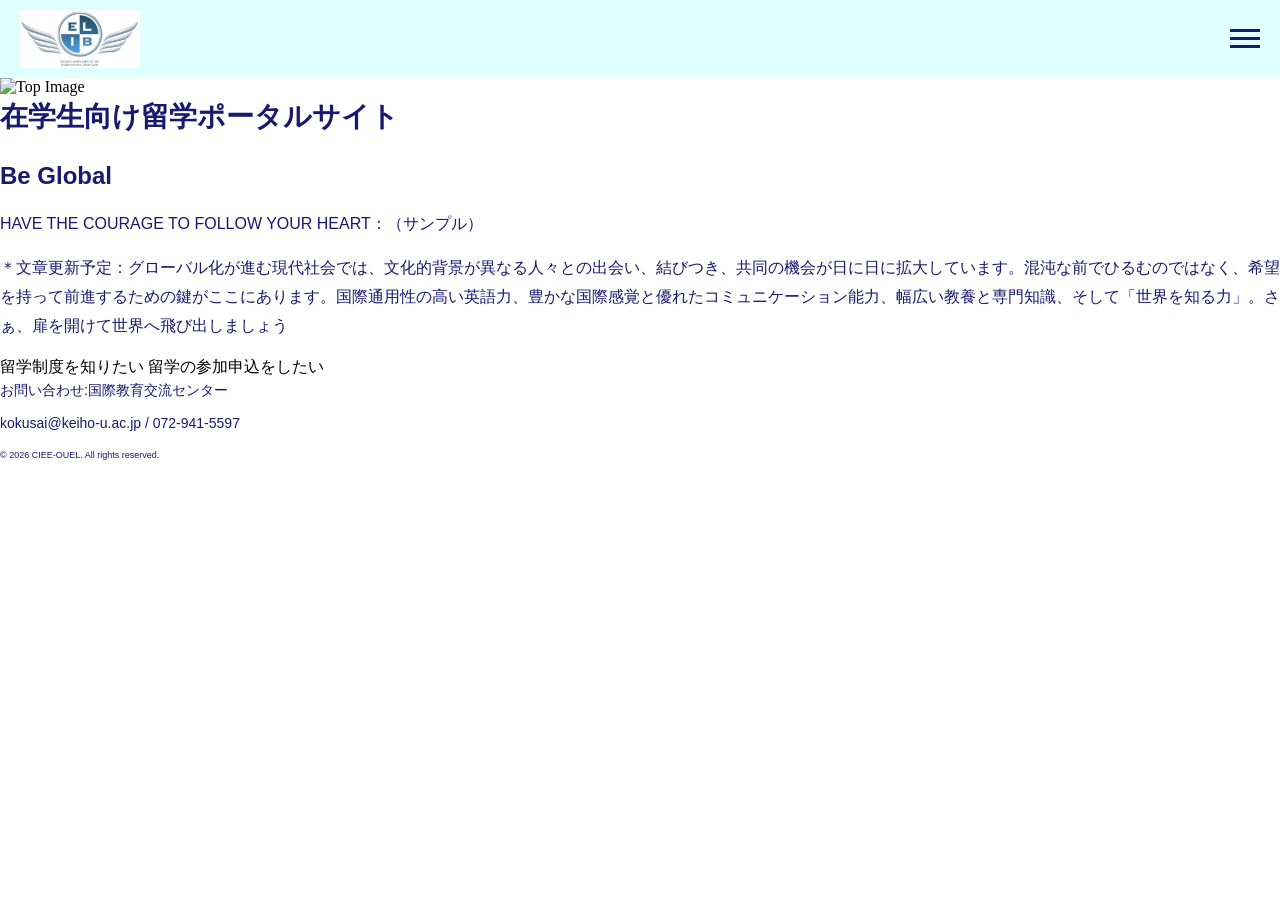
==== 01_index.html @ 90cb20e6 "ヘッダー、ハンバーガーメニュー実装" ====
<!DOCTYPE html>
<html lang="ja">

<head>
    <meta charset="UTF-8">
    <meta name="viewport" content="width=device-width, initial-scale=1.0">
    <link rel="icon" href="./images/favicon.png" type="image/png">
    <link rel="apple-touch-icon" sizes="180x180" href="./images/favicon.png">
    <meta property="og:title" content="在学生向け留学ポータルサイト：Be Global">
    <meta property="og:description"
        content="HAVE THE COURAGE TO FOLLOW YOUR HEART：（サンプル）グローバル化が進む現代社会では、文化的背景が異なる人々との出会い、結びつき、共同の機会が日に日に拡大しています。混沌な前でひるむのではなく、希望を持って前進するための鍵がここにあります。">
    <meta property="og:type" content="website">
    <meta property="og:image" content="./images/favicon.png">

    <link rel="stylesheet" href="./design/CSS/00-1_reset.css">
    <link rel="stylesheet" href="./design/CSS/00-2_common.css">
    <link rel="stylesheet" href="./design/CSS/01_index.css">

    <title>Be Global</title>
</head>

<body>
    <header>

        <div class="flex-container">
            <a href="./01_index.html" class="header-logo"><img src="./design/images/uni_logo.jpeg" alt="大学ロゴ"></a>

            <button class="hamburger" type="button" aria-label="メニュー">
                <span class="bar"></span>
                <span class="bar"></span>
                <span class="bar"></span>
            </button>
            <nav class="global-nav">
                <ul>
                    <li><a href="./01_index.html">ホーム</a></li>
                    <li><a href="./04_programs.html">留学制度</a></li>
                    <li><a href="./02_apply.html">参加申込</a></li>
                </ul>
            </nav>
        </div>

    </header>

    <main>
        <div class="container">
            <img src="https://placehold.jp/5c5f84/ffffff/1920x1080.png" alt="Top Image" class="top-image">
            <h1>在学生向け留学ポータルサイト</h1>
            <h2>Be Global</h2>
        </div>
        <p>HAVE THE COURAGE TO FOLLOW YOUR HEART：（サンプル）</p>
        <p>＊文章更新予定：グローバル化が進む現代社会では、文化的背景が異なる人々との出会い、結びつき、共同の機会が日に日に拡大しています。混沌な前でひるむのではなく、希望を持って前進するための鍵がここにあります。国際通用性の高い英語力、豊かな国際感覚と優れたコミュニケーション能力、幅広い教養と専門知識、そして「世界を知る力」。さぁ、扉を開けて世界へ飛び出しましょう
        </p>

        <a href="./02_programs.html" class="btn">留学制度を知りたい</a>
        <a href="./03_apply.html" class="btn">留学の参加申込をしたい</a>
    </main>

    <footer>
        <p>お問い合わせ:国際教育交流センター</p>
        <p>kokusai@keiho-u.ac.jp / 072-941-5597</p>
        <small>&copy; 2026 CIEE-OUEL. All rights reserved.</small>
    </footer>

    <script src="./design/js/script.js"></script>
</body>

</html>
---- design/CSS/00-2_common.css ----
h1{
    color:#191970;
    font-size:28px;
    font-family: "Inter", Hiragino Kaku Gothic ProN, sans-serif;
    font-weight: bold;
    line-height: 1.5;
    margin-bottom: 20px;
}

h2 {
    color: #191970;
    font-size: 24px;
    font-family: "Inter", Hiragino Kaku Gothic ProN, sans-serif;
    font-weight: bold;
    line-height: 1.5;
    margin-bottom: 16px;
}

h3 {
    color: #191970;
    font-size: 20px;
    font-family: "Inter", Hiragino Kaku Gothic ProN, sans-serif;
    font-weight: bold;
    line-height: 1.5;
    margin-bottom: 12px;
}

p {
    color: #191970;
    font-size: 16px;
    font-family: "Inter", Hiragino Kaku Gothic ProN, sans-serif;
    font-weight: normal;
    line-height: 1.8;
    margin-bottom: 16px;
}

ul {
    color: #191970;
    font-size: 16px;
    font-family: "Inter", Hiragino Kaku Gothic ProN, sans-serif;
    font-weight: normal;
    line-height: 1.8;
    margin-bottom: 16px;
}

li {
    color: #191970;
    font-size: 16px;
    font-family: "Inter", Hiragino Kaku Gothic ProN, sans-serif;
    font-weight: normal;
    line-height: 1.8;
    margin-bottom: 8px;
}

header ul {
    color: #191970;
    font-size: 16px;
    font-family: "Inter", Hiragino Kaku Gothic ProN, sans-serif;
    font-weight: normal;
    line-height: 1.5;
    margin-bottom: 8px;
}

header li {
    color: #191970;
    font-size: 16px;
    font-family: "Inter", Hiragino Kaku Gothic ProN, sans-serif;
    font-weight: normal;
    line-height: 1.8;
    margin-bottom: 8px;
}

footer p {
    color: #191970;
    font-size: 14px;
    font-family: "Inter", Hiragino Kaku Gothic ProN, sans-serif;
    font-weight: normal;
    line-height: 1.8;
    margin-bottom: 8px;
}

small {
    color: #191970;
    font-size: 9px;
    font-family: "Inter", Hiragino Kaku Gothic ProN, sans-serif;
    font-weight: normal;
    line-height: 1.8;
    margin-bottom: 8px;
}

header {
    position: sticky;
    top: 0;
    z-index: 1000;
}

.flex-container {
    display: flex;
    justify-content: space-between;
    align-items: center;
    padding: 10px 20px;
    position: relative;
    background-color: #E0FFFF;
}

.header-logo img {
    width: 120px;
    height: auto;
}

.hamburger{
    border: none;
    background-color: transparent;
    padding: 0;
    cursor: pointer;
}

.hamburger .bar{
    display: block;
    width: 30px;
    height: 3px;
    margin: 5px auto;
    background-color: #191970;
    transition: all 0.3s ease-in-out;
}

.global-nav {
    position: absolute;
    top: 100%;
    right: 0;

    background-color: white;
    padding: 10px 20px;
    box-shadow: 0 4px 10px rgba(0, 0, 0, 0.15);
    border-radius: 0 0 8px 8px;

    opacity: 0;
    visibility: hidden;
    transform: translateY(-10px);
    transition: opacity 0.3s ease, transform 0.3s ease;
}

.global-nav.active {
    opacity: 1;
    visibility: visible;
    transform: translateY(0);
}

.global-nav ul {
    display: flex;
    gap: 20px;
    list-style: none;
    padding: 0;
    margin: 0;
}
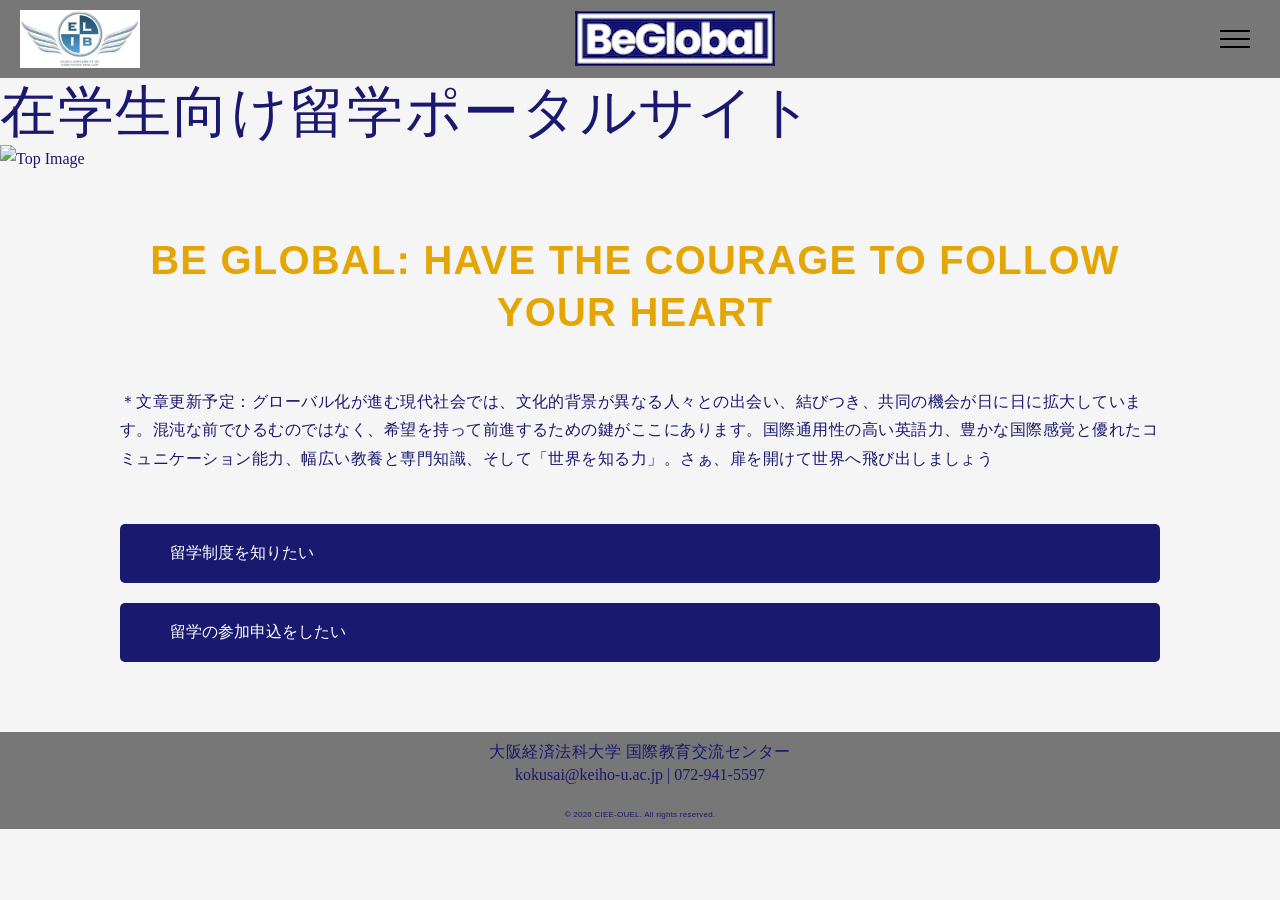
==== commit 62a50b72: "デザイン変更（ハンバーガーと共通CSS" ====
--- a/01_index.html
+++ b/01_index.html
@@ -4,13 +4,13 @@
 <head>
     <meta charset="UTF-8">
     <meta name="viewport" content="width=device-width, initial-scale=1.0">
-    <link rel="icon" href="./images/favicon.png" type="image/png">
-    <link rel="apple-touch-icon" sizes="180x180" href="./images/favicon.png">
+    <link rel="icon" href="./design/images/Favicon_BeGlobal.png" type="image/png">
+    <link rel="apple-touch-icon" sizes="180x180" href="./design/images/Favicon_BeGlobal.png">
     <meta property="og:title" content="在学生向け留学ポータルサイト：Be Global">
     <meta property="og:description"
         content="HAVE THE COURAGE TO FOLLOW YOUR HEART：（サンプル）グローバル化が進む現代社会では、文化的背景が異なる人々との出会い、結びつき、共同の機会が日に日に拡大しています。混沌な前でひるむのではなく、希望を持って前進するための鍵がここにあります。">
     <meta property="og:type" content="website">
-    <meta property="og:image" content="./images/favicon.png">
+    <meta property="og:image" content="./design/images/Favicon_BeGlobal.png">
 
     <link rel="stylesheet" href="./design/CSS/00-1_reset.css">
     <link rel="stylesheet" href="./design/CSS/00-2_common.css">
@@ -25,11 +25,16 @@
         <div class="flex-container">
             <a href="./01_index.html" class="header-logo"><img src="./design/images/uni_logo.jpeg" alt="大学ロゴ"></a>
 
+            <img src="./design/images/BeGlobal_1.png" alt="Be Global">
+
+            <div class="menu-overlay"></div>
+
             <button class="hamburger" type="button" aria-label="メニュー">
                 <span class="bar"></span>
                 <span class="bar"></span>
                 <span class="bar"></span>
             </button>
+
             <nav class="global-nav">
                 <ul>
                     <li><a href="./01_index.html">ホーム</a></li>
@@ -42,26 +47,30 @@
     </header>
 
     <main>
-        <div class="container">
+        <div class="container1">
+            <h1>在学生向け留学ポータルサイト</h1>
             <img src="https://placehold.jp/5c5f84/ffffff/1920x1080.png" alt="Top Image" class="top-image">
-            <h1>在学生向け留学ポータルサイト</h1>
-            <h2>Be Global</h2>
         </div>
-        <p>HAVE THE COURAGE TO FOLLOW YOUR HEART：（サンプル）</p>
-        <p>＊文章更新予定：グローバル化が進む現代社会では、文化的背景が異なる人々との出会い、結びつき、共同の機会が日に日に拡大しています。混沌な前でひるむのではなく、希望を持って前進するための鍵がここにあります。国際通用性の高い英語力、豊かな国際感覚と優れたコミュニケーション能力、幅広い教養と専門知識、そして「世界を知る力」。さぁ、扉を開けて世界へ飛び出しましょう
-        </p>
 
-        <a href="./02_programs.html" class="btn">留学制度を知りたい</a>
-        <a href="./03_apply.html" class="btn">留学の参加申込をしたい</a>
+        <div class="container2 container">
+            <h2 class="Slogan">BE GLOBAL: HAVE THE COURAGE TO FOLLOW YOUR HEART</h2>
+            <p class="Intro">
+                ＊文章更新予定：グローバル化が進む現代社会では、文化的背景が異なる人々との出会い、結びつき、共同の機会が日に日に拡大しています。混沌な前でひるむのではなく、希望を持って前進するための鍵がここにあります。国際通用性の高い英語力、豊かな国際感覚と優れたコミュニケーション能力、幅広い教養と専門知識、そして「世界を知る力」。さぁ、扉を開けて世界へ飛び出しましょう
+            </p>
+            <a href="./04_programs.html" class="btn">留学制度を知りたい</a>
+            <a href="./02_apply.html" class="btn">留学の参加申込をしたい</a>
+        </div>
     </main>
 
     <footer>
-        <p>お問い合わせ:国際教育交流センター</p>
-        <p>kokusai@keiho-u.ac.jp / 072-941-5597</p>
+        <p>大阪経済法科大学 国際教育交流センター</p>
+        <a href="mailto:kokusai@keiho-u.ac.jp">kokusai@keiho-u.ac.jp</a>
+        <span> | </span>
+        <a href="tel:072-941-5597"> 072-941-5597</a>
         <small>&copy; 2026 CIEE-OUEL. All rights reserved.</small>
     </footer>
 
-    <script src="./design/js/script.js"></script>
+    <script src="./design/JS/script.js"></script>
 </body>
 
 </html>
--- a/design/CSS/00-2_common.css
+++ b/design/CSS/00-2_common.css
@@ -1,98 +1,33 @@
+/* 変数⇨body⇨container⇨header⇨footer⇨フォント⇨ボタンの順に記載 */
 
-h1{
-    color:#191970;
-    font-size:28px;
-    font-family: "Inter", Hiragino Kaku Gothic ProN, sans-serif;
-    font-weight: bold;
-    line-height: 1.5;
-    margin-bottom: 20px;
+:root {
+    --side-padding: 60px;
+    --div-space: 30px;
+    --content-width: 1200px;
+    --text-width: 720px;
 }
 
-h2 {
+body {
+    margin: 0;
     color: #191970;
-    font-size: 24px;
-    font-family: "Inter", Hiragino Kaku Gothic ProN, sans-serif;
-    font-weight: bold;
-    line-height: 1.5;
-    margin-bottom: 16px;
+    background-color: #f5f5f5;
+    font-family: var(--font-main);
+    font-size: 16px;
+    line-height: 1.8;
 }
 
-h3 {
-    color: #191970;
-    font-size: 20px;
-    font-family: "Inter", Hiragino Kaku Gothic ProN, sans-serif;
-    font-weight: bold;
-    line-height: 1.5;
-    margin-bottom: 12px;
-}
-
-p {
-    color: #191970;
-    font-size: 16px;
-    font-family: "Inter", Hiragino Kaku Gothic ProN, sans-serif;
-    font-weight: normal;
-    line-height: 1.8;
-    margin-bottom: 16px;
-}
-
-ul {
-    color: #191970;
-    font-size: 16px;
-    font-family: "Inter", Hiragino Kaku Gothic ProN, sans-serif;
-    font-weight: normal;
-    line-height: 1.8;
-    margin-bottom: 16px;
-}
-
-li {
-    color: #191970;
-    font-size: 16px;
-    font-family: "Inter", Hiragino Kaku Gothic ProN, sans-serif;
-    font-weight: normal;
-    line-height: 1.8;
-    margin-bottom: 8px;
-}
-
-header ul {
-    color: #191970;
-    font-size: 16px;
-    font-family: "Inter", Hiragino Kaku Gothic ProN, sans-serif;
-    font-weight: normal;
-    line-height: 1.5;
-    margin-bottom: 8px;
-}
-
-header li {
-    color: #191970;
-    font-size: 16px;
-    font-family: "Inter", Hiragino Kaku Gothic ProN, sans-serif;
-    font-weight: normal;
-    line-height: 1.8;
-    margin-bottom: 8px;
-}
-
-footer p {
-    color: #191970;
-    font-size: 14px;
-    font-family: "Inter", Hiragino Kaku Gothic ProN, sans-serif;
-    font-weight: normal;
-    line-height: 1.8;
-    margin-bottom: 8px;
-}
-
-small {
-    color: #191970;
-    font-size: 9px;
-    font-family: "Inter", Hiragino Kaku Gothic ProN, sans-serif;
-    font-weight: normal;
-    line-height: 1.8;
-    margin-bottom: 8px;
+.container {
+    width: min(calc(100% - var(--side-padding) * 2),
+            var(--content-width));
+    padding: var(--div-space) var(--side-padding);
+    margin: 20px auto;
 }
 
 header {
     position: sticky;
     top: 0;
     z-index: 1000;
+    background-color: #777;
 }
 
 .flex-container {
@@ -101,7 +36,6 @@
     align-items: center;
     padding: 10px 20px;
     position: relative;
-    background-color: #E0FFFF;
 }
 
 .header-logo img {
@@ -109,48 +43,142 @@
     height: auto;
 }
 
-.hamburger{
+/* ヘッダーのギミックと素材 */
+.hamburger {
+    position: relative;
+    z-index: 100;
+    width: 50px;
+    height: 50px;
     border: none;
-    background-color: transparent;
+    background: none;
+    cursor: pointer;
     padding: 0;
-    cursor: pointer;
+}
+.hamburger .bar {
+    display: block;
+    width: 30px;
+    height: 2px;
+    background-color: #000;
+    margin: 6px auto;
+    transition: 0.3s;
+}
+.hamburger.active .bar:nth-child(1) {
+    transform: translateY(8px) rotate(45deg);
+}
+.hamburger.active .bar:nth-child(2) {
+    opacity: 0;
+}
+.hamburger.active .bar:nth-child(3) {
+    transform: translateY(-8px) rotate(-45deg);
+}
+.global-nav {
+    position: fixed;
+    top: 0;
+    right: -100%;
+    width: 40%;
+    max-width: 300px;
+    height: 100vh;
+    background-color: #191970;
+    transition: right 0.4s ease;
+    z-index: 90;
+}
+.global-nav.open {
+    right: 0;
+}
+.global-nav ul {
+    display: flex;
+    flex-direction: column;
+    align-items: center;
+    gap: 20px;
+    list-style: none;
+    padding: 135px 30px 30px 30px;
+    margin: 0;
+}
+.menu-overlay {
+    position: fixed;
+    top: 0;
+    left: 0;
+    width: 100%;
+    height: 100vh;
+    background-color: rgba(0, 0, 0, 0.5);
+    opacity: 0;
+    visibility: hidden;
+    transition: 0.4s ease;
+    z-index: 80;
+}
+.menu-overlay.open {
+    opacity: 1;
+    visibility: visible;
 }
 
-.hamburger .bar{
-    display: block;
-    width: 30px;
-    height: 3px;
-    margin: 5px auto;
-    background-color: #191970;
-    transition: all 0.3s ease-in-out;
+footer {
+    bottom: 0;
+    background-color: #777;
+    text-align: center;
+    padding: 10px 20px;
 }
 
-.global-nav {
-    position: absolute;
-    top: 100%;
-    right: 0;
-
-    background-color: white;
-    padding: 10px 20px;
-    box-shadow: 0 4px 10px rgba(0, 0, 0, 0.15);
-    border-radius: 0 0 8px 8px;
-
-    opacity: 0;
-    visibility: hidden;
-    transform: translateY(-10px);
-    transition: opacity 0.3s ease, transform 0.3s ease;
+footer p,footer a,footer small {
+    margin: 0;
+    line-height: 1.2;
+    position: center;
 }
 
-.global-nav.active {
-    opacity: 1;
-    visibility: visible;
-    transform: translateY(0);
+footer small {
+    display: block;
+    margin-top: 20px;
 }
 
-.global-nav ul {
-    display: flex;
-    gap: 20px;
+/* 文字の大きさ・行間・余白など */
+h1,h2,h3,p,ul,li,small {
+    margin-top: 0;
+    font-family: "Noto Sans JP","Helvetica Neue",Arial,sans-serif;
+    font-weight: 500;
+    letter-spacing: 0.03em;
+}
+
+h1 {
+    font-size: 56px;
+    line-height: 1.2;
+}
+
+h2 {
+    font-size: 36px;
+    line-height: 1.3;
+    margin-bottom: 20px;
+}
+
+p,ul,li{
+    font-size: 16px;
+    line-height: 1.8;
+}
+
+small {
+    font-size: 8px;
+    line-height: 0.7;
+}
+
+header ul ,header li{
+    color: #f9f9f9;
+    font-size:25px;
+    font-weight: none;
+    line-height: 2.5;
+}
+
+header li {
     list-style: none;
-    padding: 0;
-    margin: 0;
-}+    margin-bottom: 8px;
+}
+
+/* 文字の大きさと行間 */
+.btn {
+    display: inline-block;
+    padding: 15px 50px;
+    margin-bottom:20px;
+    width: 100%;
+    background-color: #191970;
+    color: #fff;
+    text-decoration: none;
+    border-radius: 5px;
+    transition: background-color 0.3s ease;
+}
--- a/design/CSS/01_index.css
+++ b/design/CSS/01_index.css
@@ -0,0 +1,11 @@
+.Slogan {
+    color: #E4A605;
+    font-size: 40px;
+    font-weight: bold;
+    text-align: center;
+    margin: 10px 10px 50px auto;
+}
+
+.Intro {
+    margin: 0px 0px 50px auto;
+}
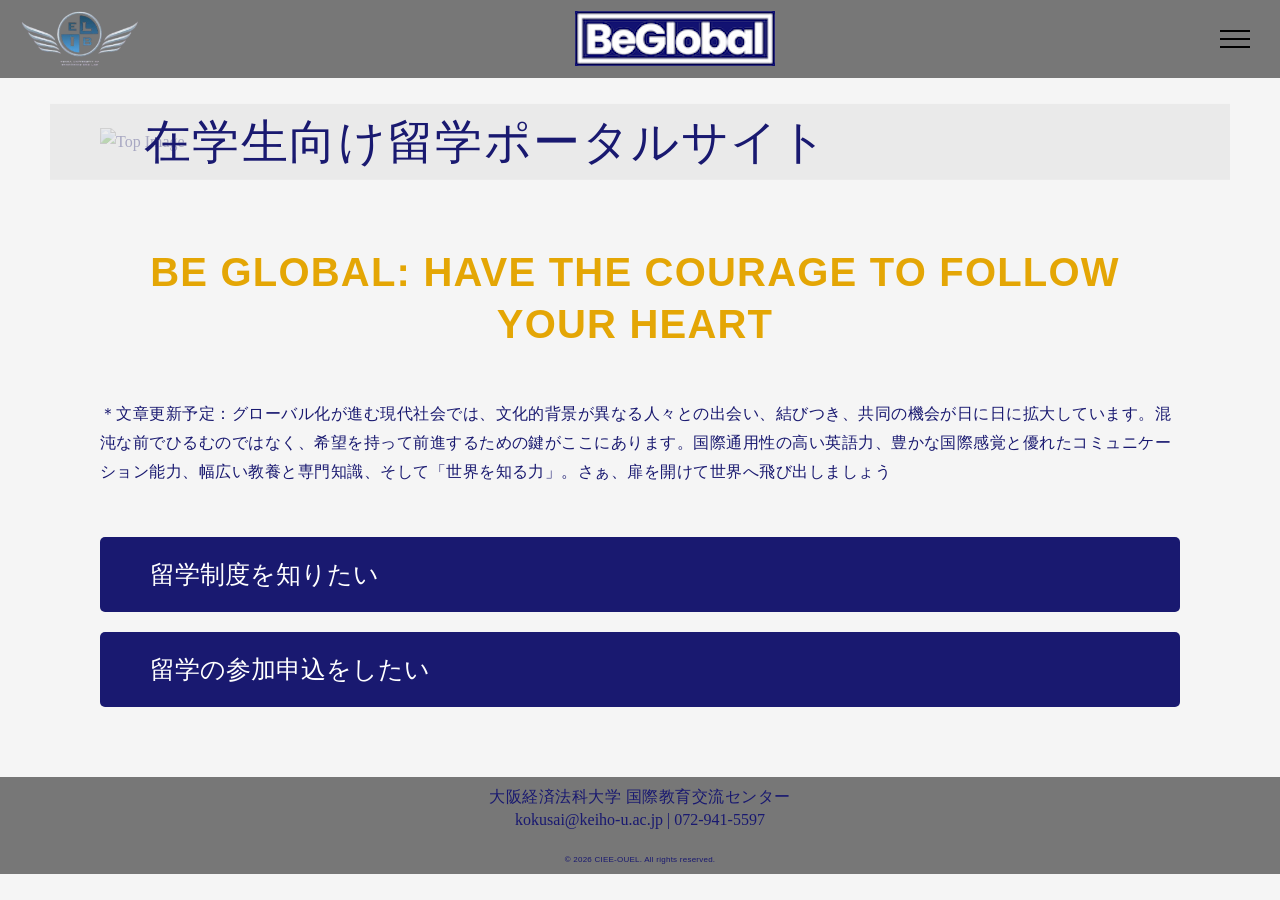
==== commit c52822d0: "デザイン追加：申込、短期" ====
--- a/01_index.html
+++ b/01_index.html
@@ -47,12 +47,12 @@
     </header>
 
     <main>
-        <div class="container1">
+        <div class="PageTitle container">
             <h1>在学生向け留学ポータルサイト</h1>
             <img src="https://placehold.jp/5c5f84/ffffff/1920x1080.png" alt="Top Image" class="top-image">
         </div>
 
-        <div class="container2 container">
+        <div class="container1 container">
             <h2 class="Slogan">BE GLOBAL: HAVE THE COURAGE TO FOLLOW YOUR HEART</h2>
             <p class="Intro">
                 ＊文章更新予定：グローバル化が進む現代社会では、文化的背景が異なる人々との出会い、結びつき、共同の機会が日に日に拡大しています。混沌な前でひるむのではなく、希望を持って前進するための鍵がここにあります。国際通用性の高い英語力、豊かな国際感覚と優れたコミュニケーション能力、幅広い教養と専門知識、そして「世界を知る力」。さぁ、扉を開けて世界へ飛び出しましょう
--- a/design/CSS/00-2_common.css
+++ b/design/CSS/00-2_common.css
@@ -1,7 +1,7 @@
 /* 変数⇨body⇨container⇨header⇨footer⇨フォント⇨ボタンの順に記載 */
 
 :root {
-    --side-padding: 60px;
+    --side-padding: 50px;
     --div-space: 30px;
     --content-width: 1200px;
     --text-width: 720px;
@@ -21,6 +21,22 @@
             var(--content-width));
     padding: var(--div-space) var(--side-padding);
     margin: 20px auto;
+}
+
+.PageTitle {
+    position:relative
+}
+
+.PageTitle h1{
+    position: absolute;
+    top: 50%;
+    left: 0;
+    width: 100%;
+    transform: translateY(-50%);
+    margin:0;
+    padding: 10px 0px 10px 2em;
+
+    background: rgba(230, 230, 230, 0.7);
 }
 
 header {
@@ -138,12 +154,18 @@
 }
 
 h1 {
-    font-size: 56px;
+    font-size: 47px;
     line-height: 1.2;
 }
 
 h2 {
-    font-size: 36px;
+    font-size: 27px;
+    line-height: 1.3;
+    margin-bottom: 20px;
+}
+
+h3 {
+    font-size: 20px;
     line-height: 1.3;
     margin-bottom: 20px;
 }
@@ -170,13 +192,31 @@
     margin-bottom: 8px;
 }
 
-/* 文字の大きさと行間 */
+.LinkList {
+    font-weight: bold;
+    font-size:30px
+}
+
+.highlight_p {
+    color: #FF00FF;
+    font-weight: none;
+}
+
+.highlight_r {
+    color: #FF0000;
+    font-weight: none;
+    text-decoration: underline;
+}
+
+
+/* ボタン：リンク */
 .btn {
     display: inline-block;
     padding: 15px 50px;
     margin-bottom:20px;
     width: 100%;
     background-color: #191970;
+    font-size: 25px;
     color: #fff;
     text-decoration: none;
     border-radius: 5px;
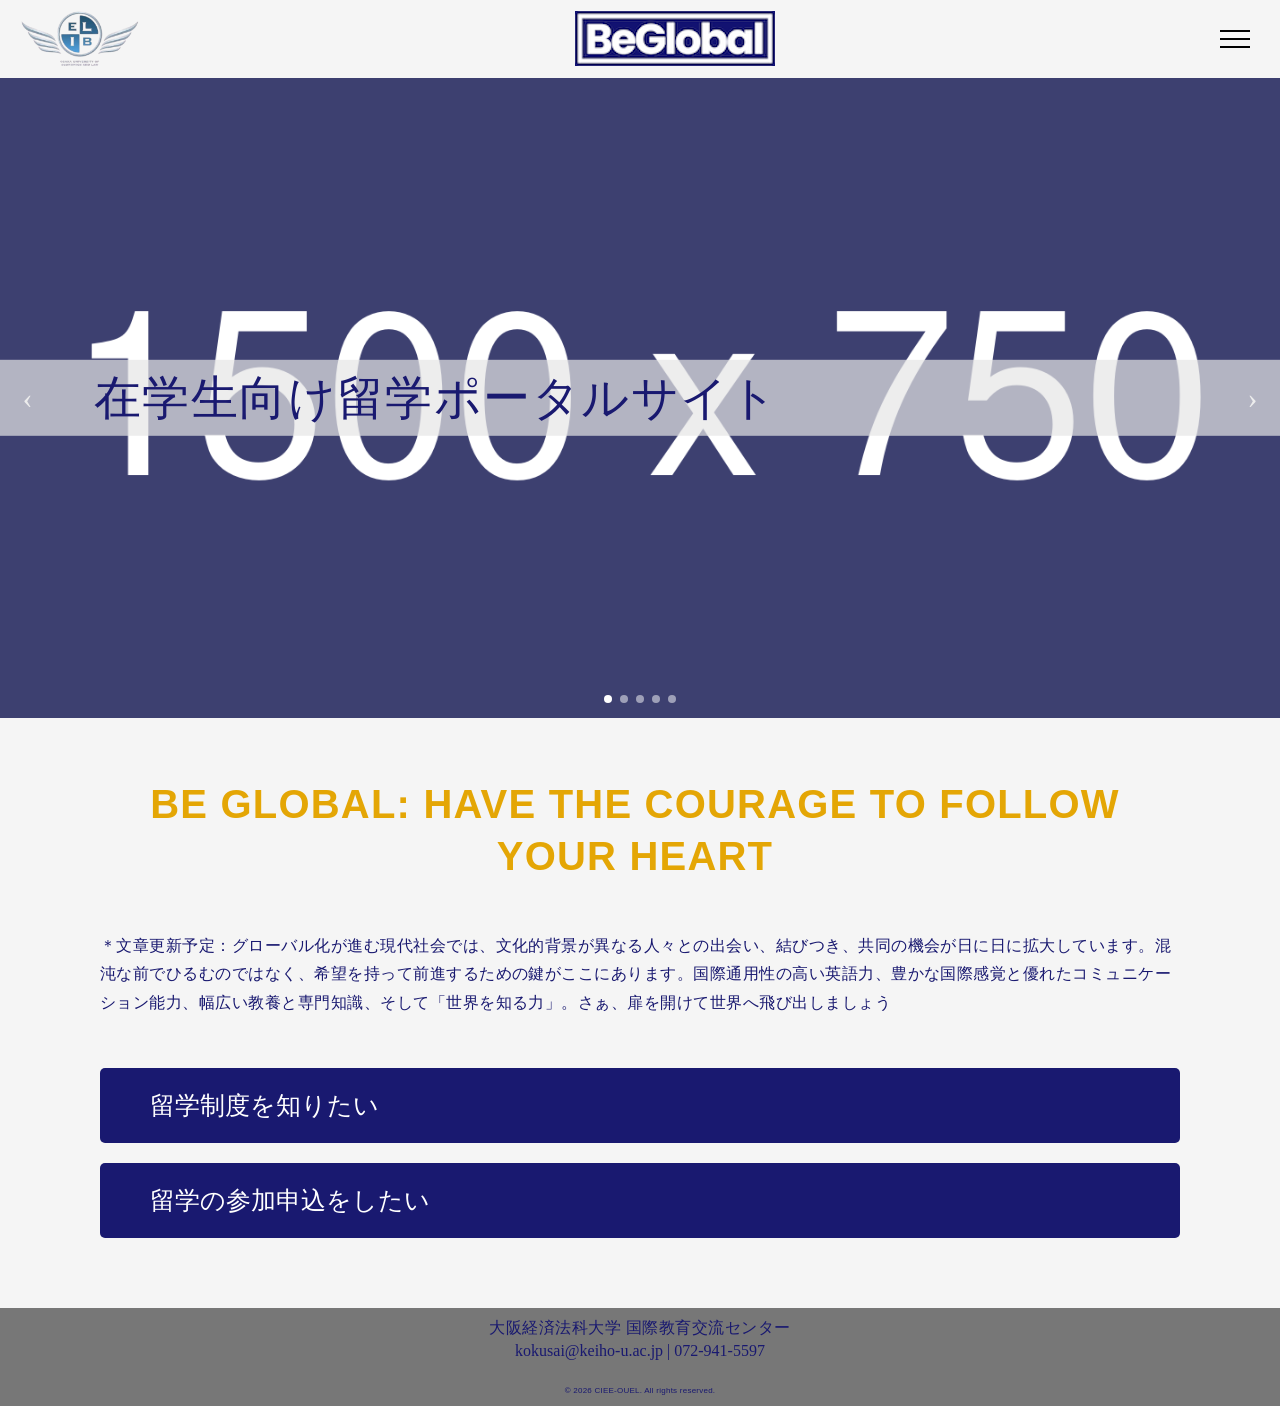
==== commit de614e85: "カルーセル追加" ====
--- a/01_index.html
+++ b/01_index.html
@@ -47,9 +47,38 @@
     </header>
 
     <main>
-        <div class="PageTitle container">
+        <div class="PageTitle">
             <h1>在学生向け留学ポータルサイト</h1>
-            <img src="https://placehold.jp/5c5f84/ffffff/1920x1080.png" alt="Top Image" class="top-image">
+            <section class="carousel">
+                <div class="carousel-track">
+                    <div class="slide active">
+                        <img src="./design/images/Carousel/photo01.png" alt="１枚目">
+                    </div>
+                    <div class="slide">
+                        <img src="./design/images/Carousel/photo02.png" alt="２枚目">
+                    </div>
+                    <div class="slide">
+                        <img src="./design/images/Carousel/photo03.png" alt="３枚目">
+                    </div>
+                    <div class="slide">
+                        <img src="./design/images/Carousel/photo04.png" alt="４枚目">
+                    </div>
+                    <div class="slide">
+                        <img src="./design/images/Carousel/photo05.png" alt="５枚目">
+                    </div>
+                </div>
+
+                <button class="carousel-prev" aria-label="前の画像">‹</button>
+                <button class="carousel-next" aria-label="次の画像">›</button>
+
+                <div class="carousel-dots">
+                    <button class="dot active" aria-label="1枚目"></button>
+                    <button class="dot" aria-label="2枚目"></button>
+                    <button class="dot" aria-label="3枚目"></button>
+                    <button class="dot" aria-label="4枚目"></button>
+                    <button class="dot" aria-label="5枚目"></button>
+                </div>
+            </section>
         </div>
 
         <div class="container1 container">
--- a/design/CSS/00-2_common.css
+++ b/design/CSS/00-2_common.css
@@ -1,35 +1,30 @@
-/* 変数⇨body⇨container⇨header⇨footer⇨フォント⇨ボタンの順に記載 */
-
-:root {
-    --side-padding: 50px;
-    --div-space: 30px;
-    --content-width: 1200px;
-    --text-width: 720px;
-}
+/* ページ余白レイアウト⇨headerfooter⇨フォント⇨ボタン⇨ギミックの順に記載 */
+
 
 body {
     margin: 0;
     color: #191970;
     background-color: #f5f5f5;
-    font-family: var(--font-main);
     font-size: 16px;
     line-height: 1.8;
 }
 
 .container {
-    width: min(calc(100% - var(--side-padding) * 2),
-            var(--content-width));
-    padding: var(--div-space) var(--side-padding);
+    width: min(1200px, calc(100% - 100px));
+    padding: 30px 50px;
     margin: 20px auto;
 }
+
 
 .PageTitle {
     position:relative
 }
 
 .PageTitle h1{
+    z-index: 10;
     position: absolute;
     top: 50%;
+    transform: translateY(-50%);
     left: 0;
     width: 100%;
     transform: translateY(-50%);
@@ -37,13 +32,6 @@
     padding: 10px 0px 10px 2em;
 
     background: rgba(230, 230, 230, 0.7);
-}
-
-header {
-    position: sticky;
-    top: 0;
-    z-index: 1000;
-    background-color: #777;
 }
 
 .flex-container {
@@ -59,7 +47,106 @@
     height: auto;
 }
 
-/* ヘッダーのギミックと素材 */
+footer {
+    bottom: 0;
+    background-color: #777;
+    text-align: center;
+    padding: 10px 20px;
+}
+
+footer p,footer a,footer small {
+    margin: 0;
+    line-height: 1.2;
+    position: center;
+}
+
+footer small {
+    display: block;
+    margin-top: 20px;
+}
+
+/* 文字の大きさ・行間・余白など */
+h1,h2,h3,p,ul,li,small {
+    margin-top: 0;
+    font-family: "Noto Sans JP","Helvetica Neue",Arial,sans-serif;
+    font-weight: 500;
+    letter-spacing: 0.03em;
+}
+
+h1 {
+    font-size: 47px;
+    line-height: 1.2;
+}
+
+h2 {
+    font-size: 27px;
+    line-height: 1.3;
+    margin-bottom: 20px;
+}
+
+h3 {
+    font-size: 20px;
+    line-height: 1.3;
+    margin-bottom: 20px;
+}
+
+p,ul,li{
+    font-size: 16px;
+    line-height: 1.8;
+}
+
+small {
+    font-size: 8px;
+    line-height: 0.7;
+}
+
+header ul ,header li{
+    color: #f9f9f9;
+    font-size:25px;
+    font-weight: none;
+    line-height: 2.5;
+}
+
+header li {
+    list-style: none;
+    margin-bottom: 8px;
+}
+
+.LinkList {
+    font-weight: bold;
+    font-size:30px
+}
+
+.highlight_p {
+    color: #FF00FF;
+    font-weight: none;
+}
+
+.highlight_r {
+    color: #FF0000;
+    font-weight: none;
+    text-decoration: underline;
+}
+
+/* ボタン：リンク */
+.btn {
+    display: inline-block;
+    padding: 15px 50px;
+    margin-bottom:20px;
+    width: 100%;
+    background-color: #191970;
+    font-size: 25px;
+    color: #fff;
+    text-decoration: none;
+    border-radius: 5px;
+    transition: background-color 0.3s ease;
+}
+
+
+
+
+/* ギミック：ハンバーガーメニュー */
+
 .hamburger {
     position: relative;
     z-index: 100;
@@ -70,6 +157,7 @@
     cursor: pointer;
     padding: 0;
 }
+
 .hamburger .bar {
     display: block;
     width: 30px;
@@ -78,15 +166,19 @@
     margin: 6px auto;
     transition: 0.3s;
 }
+
 .hamburger.active .bar:nth-child(1) {
     transform: translateY(8px) rotate(45deg);
 }
+
 .hamburger.active .bar:nth-child(2) {
     opacity: 0;
 }
+
 .hamburger.active .bar:nth-child(3) {
     transform: translateY(-8px) rotate(-45deg);
 }
+
 .global-nav {
     position: fixed;
     top: 0;
@@ -98,9 +190,11 @@
     transition: right 0.4s ease;
     z-index: 90;
 }
+
 .global-nav.open {
     right: 0;
 }
+
 .global-nav ul {
     display: flex;
     flex-direction: column;
@@ -110,6 +204,7 @@
     padding: 135px 30px 30px 30px;
     margin: 0;
 }
+
 .menu-overlay {
     position: fixed;
     top: 0;
@@ -122,103 +217,103 @@
     transition: 0.4s ease;
     z-index: 80;
 }
+
 .menu-overlay.open {
     opacity: 1;
     visibility: visible;
 }
 
-footer {
-    bottom: 0;
-    background-color: #777;
-    text-align: center;
-    padding: 10px 20px;
-}
-
-footer p,footer a,footer small {
-    margin: 0;
-    line-height: 1.2;
-    position: center;
-}
-
-footer small {
+
+
+/* ギミック：カルーセル */
+
+.carousel {
+    position: relative;
+    width: 100%;
+    overflow: hidden;
+}
+
+.carousel-track {
+    position: relative;
+}
+
+.slide {
+    position: absolute;
+    top: 0;
+    left: 0;
+    width: 100%;
+    opacity: 0;
+    transition: opacity 1s ease;
+}
+
+.slide:first-child {
+    position: relative;
+}
+
+.slide.active {
+    opacity: 1;
+}
+
+.slide img {
     display: block;
-    margin-top: 20px;
-}
-
-/* 文字の大きさ・行間・余白など */
-h1,h2,h3,p,ul,li,small {
-    margin-top: 0;
-    font-family: "Noto Sans JP","Helvetica Neue",Arial,sans-serif;
-    font-weight: 500;
-    letter-spacing: 0.03em;
-}
-
-h1 {
-    font-size: 47px;
-    line-height: 1.2;
-}
-
-h2 {
-    font-size: 27px;
-    line-height: 1.3;
-    margin-bottom: 20px;
-}
-
-h3 {
-    font-size: 20px;
-    line-height: 1.3;
-    margin-bottom: 20px;
-}
-
-p,ul,li{
-    font-size: 16px;
-    line-height: 1.8;
-}
-
-small {
-    font-size: 8px;
-    line-height: 0.7;
-}
-
-header ul ,header li{
-    color: #f9f9f9;
-    font-size:25px;
-    font-weight: none;
-    line-height: 2.5;
-}
-
-header li {
-    list-style: none;
-    margin-bottom: 8px;
-}
-
-.LinkList {
-    font-weight: bold;
-    font-size:30px
-}
-
-.highlight_p {
-    color: #FF00FF;
-    font-weight: none;
-}
-
-.highlight_r {
-    color: #FF0000;
-    font-weight: none;
-    text-decoration: underline;
-}
-
-
-/* ボタン：リンク */
-.btn {
-    display: inline-block;
-    padding: 15px 50px;
-    margin-bottom:20px;
-    width: 100%;
-    background-color: #191970;
-    font-size: 25px;
-    color: #fff;
-    text-decoration: none;
-    border-radius: 5px;
-    transition: background-color 0.3s ease;
-}
+    width: 100%;
+    height: auto;
+    transform: scale(1);
+    transition: transform 7s ease;
+}
+
+.slide.active img{
+    transform: scale(1.05)
+}
+
+/* 左右のボタン */
+.carousel-prev,
+.carousel-next {
+    position: absolute;
+    top: 50%;
+    transform: translateY(-50%);
+    width: 35px;
+    height: 35px;
+    border: none;
+    background-color: transparent;
+    color: white;
+    font-size: 30px;
+    display: flex;
+    align-items: center;
+    justify-content: center;
+    cursor: pointer;
+}
+
+.carousel-prev {
+    left: 10px;
+}
+
+.carousel-next {
+    right: 10px;
+}
+
+
+/* ドット */
+.carousel-dots {
+    position: absolute;
+    bottom: 15px;
+    left: 50%;
+    transform: translateX(-50%);
+    display: flex;
+    gap: 8px;
+}
+
+.dot {
+    width: 8px;
+    height: 8px;
+    padding: 0;
+    border: none;
+    border-radius: 50%;
+    background-color: white;
+    opacity: 0.5;
+    cursor: pointer;
+}
+
+.dot.active {
+    opacity: 1;
+}
